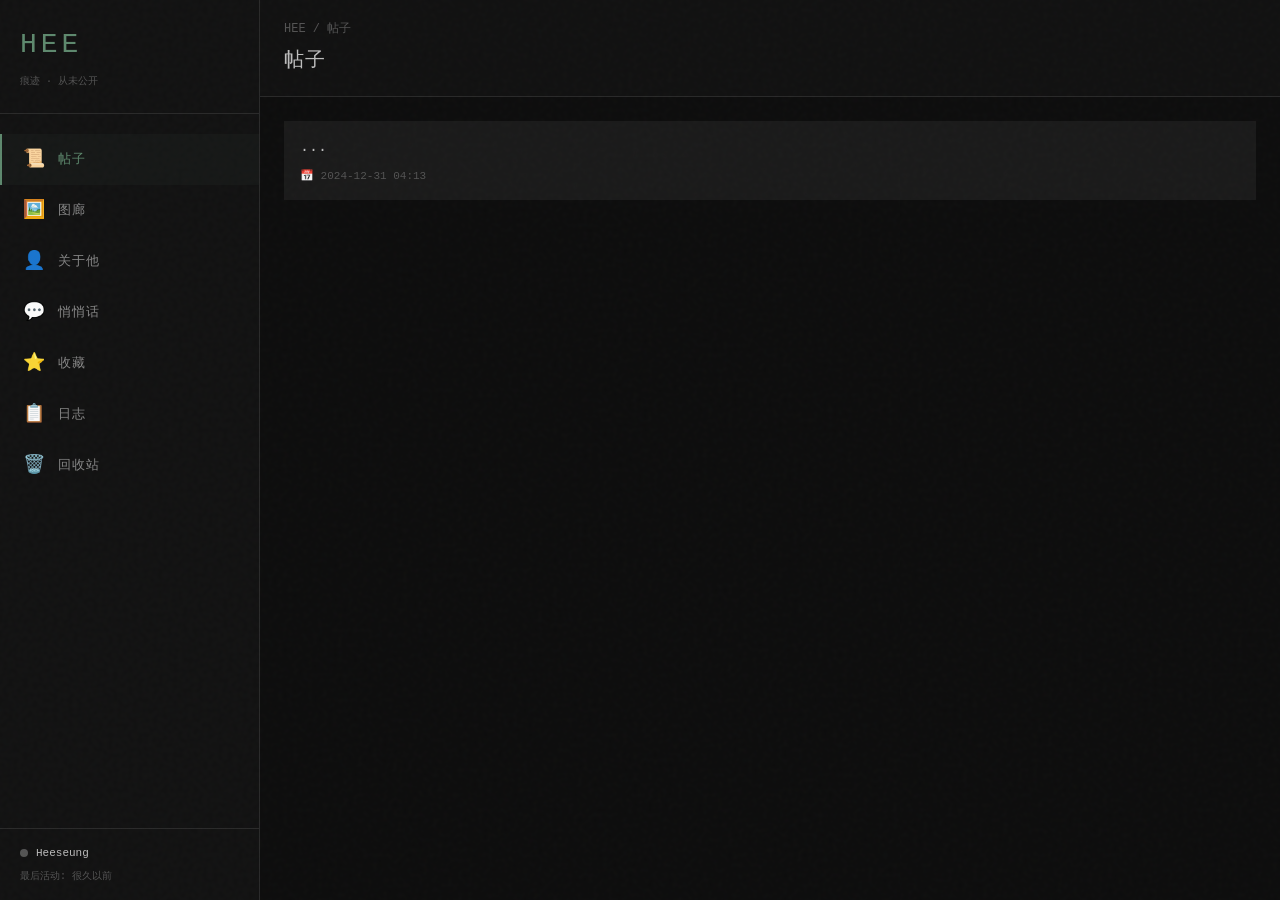
==== forum.html @ 7ea63462 "Create forum.html" ====
<!DOCTYPE html>
<html lang="zh-CN">
<head>
    <meta charset="UTF-8">
    <meta name="viewport" content="width=device-width, initial-scale=1.0, viewport-fit=cover">
    <title>HEE · 痕迹</title>
    <link rel="stylesheet" href="css/reset.css">
    <link rel="stylesheet" href="css/forum.css">
    <link rel="stylesheet" href="css/mobile.css">
    <link rel="stylesheet" href="css/animations.css">
</head>
<body>
<div class="forum">
    <!-- 汉堡菜单按钮（仅移动端显示） -->
    <div class="menu-toggle" id="menu-toggle">
        <span></span>
    </div>

    <!-- 侧边栏导航 -->
    <div class="forum-sidebar" id="forum-sidebar">
        <div class="forum-logo">
            <h1>HEE</h1>
            <p>痕迹 · 从未公开</p>
        </div>
        <nav class="forum-nav">
            <div class="nav-item" data-page="posts">
                <span class="nav-icon">📜</span>
                <span class="nav-label">帖子</span>
            </div>
            <div class="nav-item" data-page="gallery">
                <span class="nav-icon">🖼️</span>
                <span class="nav-label">图廊</span>
            </div>
            <div class="nav-item" data-page="profile">
                <span class="nav-icon">👤</span>
                <span class="nav-label">关于他</span>
            </div>
            <div class="nav-item" data-page="pm">
                <span class="nav-icon">💬</span>
                <span class="nav-label">悄悄话</span>
            </div>
            <div class="nav-item" data-page="favorites">
                <span class="nav-icon">⭐</span>
                <span class="nav-label">收藏</span>
            </div>
            <div class="nav-item" data-page="logs">
                <span class="nav-icon">📋</span>
                <span class="nav-label">日志</span>
            </div>
            <div class="nav-item" data-page="trash">
                <span class="nav-icon">🗑️</span>
                <span class="nav-label">回收站</span>
            </div>
        </nav>
        <div class="forum-user">
            <div class="user-status">
                <span class="status-dot offline"></span>
                <span class="user-name">Heeseung</span>
            </div>
            <div class="user-last">最后活动: 很久以前</div>
        </div>
    </div>

    <!-- 主内容区 -->
    <div class="forum-main">
        <div class="forum-header">
            <div class="forum-breadcrumb">
                <span id="breadcrumb">HEE / 帖子</span>
            </div>
            <div class="forum-title" id="page-title">帖子</div>
        </div>
        <div class="forum-content" id="forum-content">
            <!-- 动态内容会加载到这里 -->
            <div class="loading">加载中...</div>
        </div>
    </div>
</div>

<!-- 扫描线效果（沉浸） -->
<div class="scan-line"></div>
<div class="noise-overlay"></div>

<script src="js/state.js"></script>
<script src="js/dialogue.js"></script>
<script src="js/photos.js"></script>
<script src="js/timer.js"></script>
<script src="js/endings.js"></script>
<script src="js/audio.js"></script>
<script>
    // 论坛主逻辑
    (function() {
        // 当前激活的页面
        let currentPage = 'posts';
        let currentDay = parseInt(localStorage.getItem('hee_day') || '1');
        let residue = parseInt(localStorage.getItem('hee_residue') || '0');
        
        // 模拟数据（后续会移到data/*.json）
        let posts = {
            day1: [
                { id: 1, title: '...', date: '2024-12-31 04:13', content: '不知道该写什么。但想留下点什么。', deleted: false }
            ]
        };
        
        let trash = [
            { id: 't1', name: 'note_01.txt', date: '2024-03-15 02:47', content: '02:47\n想说一句话。写了。删了。这样比较干净。' },
            { id: 't2', name: 'note_02.txt', date: '2024-06-22 03:22', content: '03:22\n有人看了回收站。我以为会彻底删掉。\n……\n算了。' }
        ];
        
        let profile = {
            name: 'Heeseung',
            birth: '???',
            likes: '???',
            dislikes: '???',
            bio: '一个快要被删干净的人。'
        };
        
        let favorites = {
            songs: [{ name: '凌晨三点听比较好', note: '适合凌晨' }],
            movies: [{ name: '结局不喜欢', note: '只看过片段' }],
            photos: [{ name: '天气很好那天', note: '没人' }]
        };
        
        let logs = [
            { date: '03-11', text: '下雨。没出门。' },
            { date: '03-15', text: '冰美式。太冰了。' },
            { date: '04-02', text: '累。' },
            { date: '06-21', text: '白天很长。' },
            { date: '08-14', text: '04:00' },
            { date: '10-11', text: '' },
            { date: '12-31', text: '一年结束了。' }
        ];
        
        let gallery = [
            { id: 1, src: '', caption: '天空', date: '2024-03-11', meta: '那天下了雨。之后停了。', variant: 0 },
            { id: 2, src: '', caption: '练习室', date: '2024-04-02', meta: '拍糊了。不想重拍。', variant: 0 },
            { id: 3, src: '', caption: '便利店', date: '2024-06-21', meta: '02:00 冰美式', variant: 0 },
            { id: 4, src: '', caption: '侧影', date: '2024-08-14', meta: '不记得为什么拍这个', variant: 0 }
        ];
        
        // 渲染函数
        function renderPage(page) {
            const container = document.getElementById('forum-content');
            const breadcrumb = document.getElementById('breadcrumb');
            const pageTitle = document.getElementById('page-title');
            
            breadcrumb.innerHTML = `HEE / ${getPageName(page)}`;
            pageTitle.innerHTML = getPageName(page);
            
            switch(page) {
                case 'posts':
                    renderPosts(container);
                    break;
                case 'gallery':
                    renderGallery(container);
                    break;
                case 'profile':
                    renderProfile(container);
                    break;
                case 'pm':
                    renderPM(container);
                    break;
                case 'favorites':
                    renderFavorites(container);
                    break;
                case 'logs':
                    renderLogs(container);
                    break;
                case 'trash':
                    renderTrash(container);
                    break;
                default:
                    container.innerHTML = '<div class="loading">页面不存在</div>';
            }
        }
        
        function getPageName(page) {
            const names = {
                posts: '帖子',
                gallery: '图廊',
                profile: '关于他',
                pm: '悄悄话',
                favorites: '收藏',
                logs: '日志',
                trash: '回收站'
            };
            return names[page] || 'HEE';
        }
        
        function renderPosts(container) {
            let html = '<div class="post-list">';
            // 根据天数显示不同内容
            let availablePosts = [];
            if (currentDay >= 1) {
                availablePosts.push({ title: '...', date: '2024-12-31 04:13', content: '不知道该写什么。但想留下点什么。', id: 1 });
            }
            if (currentDay >= 3) {
                availablePosts.push({ title: '今天', date: '2025-01-02 23:58', content: '今天发生了一件很好的事。想让你知道。', id: 2 });
            }
            if (currentDay >= 5) {
                availablePosts.push({ title: '失眠', date: '2025-01-04 03:22', content: '又失眠了。在想一件事。……忘了。不重要。', id: 3 });
            }
            
            if (availablePosts.length === 0) {
                html += '<div class="post-item">暂无帖子</div>';
            } else {
                availablePosts.forEach(post => {
                    html += `
                        <div class="post-item" onclick="viewPost(${post.id})">
                            <div class="post-title">${escapeHtml(post.title)}</div>
                            <div class="post-meta">
                                <span class="post-date">📅 ${post.date}</span>
                            </div>
                        </div>
                    `;
                });
            }
            html += '</div>';
            container.innerHTML = html;
        }
        
        function renderGallery(container) {
            let html = '<div class="gallery-grid">';
            gallery.forEach(photo => {
                html += `
                    <div class="gallery-item" onclick="viewPhoto(${photo.id})">
                        <div class="gallery-image">
                            <img src="assets/images/photos/photo_${photo.id}_base.jpg" alt="${photo.caption}" onerror="this.src='assets/images/ui/placeholder.jpg'">
                        </div>
                        <div class="gallery-caption">${escapeHtml(photo.caption)}<br>${photo.date}</div>
                    </div>
                `;
            });
            html += '</div>';
            container.innerHTML = html;
        }
        
        function renderProfile(container) {
            let birthDisplay = currentDay >= 3 ? profile.birth : '???';
            let likesDisplay = currentDay >= 4 ? profile.likes : '???';
            let dislikesDisplay = currentDay >= 4 ? profile.dislikes : '???';
            
            let html = `
                <div class="profile-card">
                    <div class="profile-field">
                        <div class="profile-label">NAME</div>
                        <div class="profile-value">${profile.name}</div>
                    </div>
                    <div class="profile-field">
                        <div class="profile-label">BIRTH</div>
                        <div class="profile-value ${currentDay < 3 ? 'hidden' : ''}">${birthDisplay}</div>
                    </div>
                    <div class="profile-field">
                        <div class="profile-label">LIKES</div>
                        <div class="profile-value ${currentDay < 4 ? 'hidden' : ''}">${likesDisplay}</div>
                    </div>
                    <div class="profile-field">
                        <div class="profile-label">DISLIKES</div>
                        <div class="profile-value ${currentDay < 4 ? 'hidden' : ''}">${dislikesDisplay}</div>
                    </div>
                    <div class="profile-field">
                        <div class="profile-label">BIO</div>
                        <div class="profile-value">${profile.bio}</div>
                    </div>
                </div>
            `;
            container.innerHTML = html;
        }
        
        function renderPM(container) {
            let html = `
                <div class="pm-container">
                    <div class="pm-messages" id="pm-messages">
                        <div class="pm-message heeseung">
                            <div class="pm-name">Heeseung · 很久以前</div>
                            <div class="pm-bubble">……你怎么进来的。</div>
                        </div>
                    </div>
                    <div class="pm-input-area">
                        <input type="text" class="pm-input" id="pm-input" placeholder="写点什么..." autocomplete="off">
                        <button class="pm-send" id="pm-send">发送</button>
                    </div>
                </div>
            `;
            container.innerHTML = html;
            
            // 绑定发送事件
            const sendBtn = document.getElementById('pm-send');
            const input = document.getElementById('pm-input');
            const messagesDiv = document.getElementById('pm-messages');
            
            function sendMessage() {
                const text = input.value.trim();
                if (!text) return;
                
                // 添加用户消息
                const userMsg = document.createElement('div');
                userMsg.className = 'pm-message user';
                userMsg.innerHTML = `<div class="pm-name">你 · 刚刚</div><div class="pm-bubble">${escapeHtml(text)}</div>`;
                messagesDiv.appendChild(userMsg);
                input.value = '';
                
                // 滚动到底部
                messagesDiv.scrollTop = messagesDiv.scrollHeight;
                
                // 模拟羲承回复（根据残响值和天数）
                setTimeout(() => {
                    let reply = getHeeseungReply(text, currentDay, residue);
                    const heeMsg = document.createElement('div');
                    heeMsg.className = 'pm-message heeseung';
                    heeMsg.innerHTML = `<div class="pm-name">Heeseung · 刚刚</div><div class="pm-bubble">${reply}</div>`;
                    messagesDiv.appendChild(heeMsg);
                    messagesDiv.scrollTop = messagesDiv.scrollHeight;
                    
                    // 更新残响值
                    updateResidue(text);
                }, 800);
            }
            
            sendBtn.addEventListener('click', sendMessage);
            input.addEventListener('keypress', (e) => {
                if (e.key === 'Enter') sendMessage();
            });
        }
        
        function getHeeseungReply(msg, day, res) {
            // 简易回复逻辑（后续会丰富）
            const replies = [
                '……',
                '你还在这里。',
                '我不知道该说什么。',
                '你看了那些帖子。',
                '……算了。',
                '你很像一个人。',
                '我本来想删掉这些的。'
            ];
            
            if (msg.includes('谁') || msg.includes('你')) {
                return '一个快要被删干净的人。';
            }
            if (msg.includes('为什么') || msg.includes('怎么')) {
                return '我也不知道。可能是不想彻底消失。';
            }
            if (msg.includes('你好') || msg.includes('嗨')) {
                return '……你好。很久没人这么说了。';
            }
            if (day >= 5 && (msg.includes('失眠') || msg.includes('凌晨'))) {
                return '你也在这个时间醒着吗。';
            }
            
            return replies[Math.floor(Math.random() * replies.length)];
        }
        
        function updateResidue(msg) {
            let add = 0;
            if (msg.length > 5) add = 1;
            if (msg.includes('谢谢') || msg.includes('懂')) add = 2;
            if (msg.includes('删') || msg.includes('走')) add = -1;
            
            let newResidue = Math.max(-10, Math.min(30, residue + add));
            localStorage.setItem('hee_residue', newResidue);
            residue = newResidue;
            
            // 检查是否增加天数
            checkDayProgression();
        }
        
        function checkDayProgression() {
            // 简单逻辑：每天第一次进入增加天数（实际需要更复杂）
            let lastDate = localStorage.getItem('hee_last_date');
            let today = new Date().toDateString();
            if (lastDate !== today) {
                let newDay = Math.min(7, currentDay + 1);
                localStorage.setItem('hee_day', newDay);
                localStorage.setItem('hee_last_date', today);
                currentDay = newDay;
            }
        }
        
        function renderFavorites(container) {
            let html = '';
            for (let cat in favorites) {
                let catName = cat === 'songs' ? '🎵 音乐' : (cat === 'movies' ? '🎬 电影' : '📷 照片');
                html += `<div class="favorites-category">
                    <div class="favorites-title">${catName}</div>
                    <div class="favorites-list">`;
                favorites[cat].forEach(item => {
                    html += `<div class="favorite-item">
                        <div class="favorite-name">${escapeHtml(item.name)}</div>
                        <div class="favorite-note">${escapeHtml(item.note)}</div>
                    </div>`;
                });
                html += `</div></div>`;
            }
            container.innerHTML = html;
        }
        
        function renderLogs(container) {
            let html = '<div class="log-timeline">';
            logs.forEach(log => {
                let textDisplay = log.text === '' ? '<span class="blank">——</span>' : escapeHtml(log.text);
                html += `
                    <div class="log-entry">
                        <div class="log-date">${log.date}</div>
                        <div class="log-text">${textDisplay}</div>
                    </div>
                `;
            });
            html += '</div>';
            container.innerHTML = html;
        }
        
        function renderTrash(container) {
            let html = '<div class="trash-list">';
            trash.forEach(item => {
                html += `
                    <div class="trash-item" onclick="viewTrashItem('${item.id}')">
                        <div class="trash-title">${escapeHtml(item.name)}</div>
                        <div class="post-meta">🗑️ ${item.date}</div>
                    </div>
                `;
            });
            html += '</div>';
            container.innerHTML = html;
        }
        
        function escapeHtml(str) {
            if (!str) return '';
            return str.replace(/[&<>]/g, function(m) {
                if (m === '&') return '&amp;';
                if (m === '<') return '&lt;';
                if (m === '>') return '&gt;';
                return m;
            });
        }
        
        // 全局函数供onclick调用
        window.viewPost = function(id) {
            alert('帖子详情功能开发中。第 ' + currentDay + ' 天');
        };
        
        window.viewPhoto = function(id) {
            alert('查看照片: ' + gallery[id-1]?.caption);
            // 触发照片变化逻辑
            if (typeof incrementPhotoVariant === 'function') {
                incrementPhotoVariant(id);
            }
        };
        
        window.viewTrashItem = function(id) {
            let item = trash.find(t => t.id === id);
            if (item) {
                alert(item.content);
            }
        };
        
        // 导航切换
        document.querySelectorAll('.nav-item').forEach(item => {
            item.addEventListener('click', function() {
                const page = this.dataset.page;
                if (page) {
                    currentPage = page;
                    renderPage(currentPage);
                    // 更新激活样式
                    document.querySelectorAll('.nav-item').forEach(nav => nav.classList.remove('active'));
                    this.classList.add('active');
                }
            });
        });
        
        // 移动端菜单
        const menuToggle = document.getElementById('menu-toggle');
        const sidebar = document.getElementById('forum-sidebar');
        if (menuToggle) {
            menuToggle.addEventListener('click', function() {
                sidebar.classList.toggle('open');
                this.classList.toggle('open');
            });
        }
        
        // 初始化
        renderPage('posts');
        document.querySelector('.nav-item[data-page="posts"]').classList.add('active');
        
        // 每天第一次进入时检查
        checkDayProgression();
    })();
</script>
</body>
</html>
---- css/forum.css ----
/* forum.css - 复古论坛主样式 */

/* ===== 变量 ===== */
:root {
    --bg-primary: #0d0d0d;
    --bg-secondary: #111111;
    --bg-tertiary: #1a1a1a;
    --border: #2a2a2a;
    --border-light: #3a3a3a;
    --text-primary: #c0c0c0;
    --text-secondary: #888888;
    --text-muted: #555555;
    --accent: #5f8b6f;
    --accent-dark: #3a5a4a;
    --accent-glow: rgba(95, 139, 111, 0.3);
    --error: #8b6b6b;
    --warning: #8b7b6b;
    --link: #7a9b8a;
}

/* ===== 论坛布局 ===== */
.forum {
    display: flex;
    min-height: 100vh;
    background: var(--bg-primary);
}

/* 侧边栏导航 */
.forum-sidebar {
    width: 260px;
    background: var(--bg-secondary);
    border-right: 1px solid var(--border);
    display: flex;
    flex-direction: column;
    position: fixed;
    top: 0;
    left: 0;
    bottom: 0;
    z-index: 100;
}

/* 论坛LOGO */
.forum-logo {
    padding: 24px 20px;
    border-bottom: 1px solid var(--border);
    margin-bottom: 20px;
}

.forum-logo h1 {
    font-size: 28px;
    font-weight: normal;
    letter-spacing: 4px;
    color: var(--accent);
}

.forum-logo p {
    font-size: 10px;
    color: var(--text-muted);
    margin-top: 8px;
}

/* 导航菜单 */
.forum-nav {
    flex: 1;
}

.nav-item {
    display: flex;
    align-items: center;
    gap: 12px;
    padding: 12px 20px;
    color: var(--text-secondary);
    transition: all 0.2s;
    border-left: 2px solid transparent;
}

.nav-item:hover {
    background: rgba(95, 139, 111, 0.1);
    color: var(--text-primary);
}

.nav-item.active {
    border-left-color: var(--accent);
    background: rgba(95, 139, 111, 0.05);
    color: var(--accent);
}

.nav-icon {
    font-size: 18px;
    width: 24px;
    text-align: center;
}

.nav-label {
    font-size: 13px;
    letter-spacing: 1px;
}

/* 用户状态栏 */
.forum-user {
    padding: 16px 20px;
    border-top: 1px solid var(--border);
    font-size: 11px;
}

.user-status {
    display: flex;
    align-items: center;
    gap: 8px;
    margin-bottom: 8px;
}

.status-dot {
    width: 8px;
    height: 8px;
    border-radius: 50%;
    background: var(--text-muted);
}

.status-dot.offline {
    background: var(--text-muted);
}

.user-name {
    color: var(--text-primary);
}

.user-last {
    font-size: 10px;
    color: var(--text-muted);
}

/* 主内容区 */
.forum-main {
    flex: 1;
    margin-left: 260px;
    min-height: 100vh;
}

/* 论坛头部 */
.forum-header {
    padding: 20px 24px;
    border-bottom: 1px solid var(--border);
    background: var(--bg-secondary);
}

.forum-breadcrumb {
    font-size: 12px;
    color: var(--text-muted);
    margin-bottom: 8px;
}

.forum-breadcrumb a:hover {
    color: var(--accent);
}

.forum-title {
    font-size: 20px;
    font-weight: normal;
    letter-spacing: 1px;
}

/* 内容区域 */
.forum-content {
    padding: 24px;
}

/* ===== 帖子列表 ===== */
.post-list {
    display: flex;
    flex-direction: column;
    gap: 1px;
    background: var(--border);
}

.post-item {
    background: var(--bg-tertiary);
    padding: 16px;
    transition: background 0.2s;
    cursor: pointer;
}

.post-item:hover {
    background: #1f1f1f;
}

.post-title {
    font-size: 15px;
    color: var(--text-primary);
    margin-bottom: 8px;
}

.post-meta {
    display: flex;
    gap: 16px;
    font-size: 11px;
    color: var(--text-muted);
}

.post-date {
    display: flex;
    align-items: center;
    gap: 4px;
}

/* ===== 帖子详情页 ===== */
.post-detail {
    background: var(--bg-tertiary);
    border: 1px solid var(--border);
}

.post-header {
    padding: 20px;
    border-bottom: 1px solid var(--border);
}

.post-header h2 {
    font-size: 18px;
    font-weight: normal;
    margin-bottom: 12px;
}

.post-info {
    font-size: 11px;
    color: var(--text-muted);
    display: flex;
    gap: 16px;
    flex-wrap: wrap;
}

.post-body {
    padding: 24px 20px;
    line-height: 1.7;
    font-size: 14px;
    white-space: pre-wrap;
    word-break: break-word;
}

/* ===== 回收站样式 ===== */
.trash-item {
    background: var(--bg-tertiary);
    padding: 16px;
    margin-bottom: 8px;
    border-left: 2px solid var(--error);
    opacity: 0.7;
}

.trash-item:hover {
    opacity: 1;
}

.trash-title {
    text-decoration: line-through;
    font-size: 14px;
    margin-bottom: 6px;
}

/* ===== 图廊 ===== */
.gallery-grid {
    display: grid;
    grid-template-columns: repeat(auto-fill, minmax(160px, 1fr));
    gap: 16px;
}

.gallery-item {
    background: var(--bg-tertiary);
    border: 1px solid var(--border);
    cursor: pointer;
    transition: all 0.2s;
}

.gallery-item:hover {
    border-color: var(--accent);
}

.gallery-image {
    aspect-ratio: 1;
    background: #0a0a0a;
    display: flex;
    align-items: center;
    justify-content: center;
    overflow: hidden;
}

.gallery-image img {
    width: 100%;
    height: 100%;
    object-fit: cover;
    filter: grayscale(0.4) contrast(1.1);
}

.gallery-caption {
    padding: 10px;
    font-size: 11px;
    color: var(--text-muted);
    border-top: 1px solid var(--border);
}

/* ===== 关于他（PROFILE） ===== */
.profile-card {
    background: var(--bg-tertiary);
    border: 1px solid var(--border);
    max-width: 500px;
}

.profile-field {
    padding: 16px;
    border-bottom: 1px solid var(--border);
    display: flex;
    flex-wrap: wrap;
}

.profile-label {
    width: 100px;
    font-size: 11px;
    color: var(--text-muted);
    letter-spacing: 1px;
}

.profile-value {
    flex: 1;
    font-size: 14px;
}

.profile-value.hidden {
    filter: blur(4px);
    cursor: pointer;
}

.profile-value.hidden:hover {
    filter: blur(2px);
}

/* ===== 悄悄话（私信/聊天） ===== */
.pm-container {
    background: var(--bg-tertiary);
    border: 1px solid var(--border);
    display: flex;
    flex-direction: column;
    height: 500px;
}

.pm-messages {
    flex: 1;
    overflow-y: auto;
    padding: 20px;
    display: flex;
    flex-direction: column;
    gap: 16px;
}

.pm-message {
    max-width: 85%;
}

.pm-message.heeseung {
    align-self: flex-start;
}

.pm-message.user {
    align-self: flex-end;
}

.pm-name {
    font-size: 10px;
    color: var(--text-muted);
    margin-bottom: 4px;
}

.pm-bubble {
    background: var(--bg-secondary);
    padding: 10px 14px;
    font-size: 13px;
    line-height: 1.5;
    border: 1px solid var(--border-light);
}

.pm-message.heeseung .pm-bubble {
    border-left-color: var(--accent);
    border-left-width: 2px;
}

.pm-message.user .pm-bubble {
    background: rgba(95, 139, 111, 0.1);
}

.pm-input-area {
    display: flex;
    border-top: 1px solid var(--border);
    padding: 12px;
    gap: 8px;
}

.pm-input {
    flex: 1;
    background: var(--bg-secondary);
    border: 1px solid var(--border);
    padding: 10px 12px;
    font-size: 13px;
}

.pm-send {
    padding: 10px 20px;
    border: 1px solid var(--accent);
    color: var(--accent);
    font-size: 12px;
}

/* ===== 收藏夹 ===== */
.favorites-category {
    margin-bottom: 28px;
}

.favorites-title {
    font-size: 14px;
    color: var(--accent);
    border-bottom: 1px solid var(--border);
    padding-bottom: 8px;
    margin-bottom: 12px;
}

.favorites-list {
    display: flex;
    flex-direction: column;
    gap: 8px;
}

.favorite-item {
    padding: 10px;
    background: var(--bg-tertiary);
    cursor: pointer;
}

.favorite-item:hover {
    background: #1f1f1f;
}

.favorite-name {
    font-size: 13px;
    margin-bottom: 4px;
}

.favorite-note {
    font-size: 10px;
    color: var(--text-muted);
}

/* ===== 日志 ===== */
.log-timeline {
    display: flex;
    flex-direction: column;
    gap: 12px;
}

.log-entry {
    background: var(--bg-tertiary);
    padding: 12px 16px;
    border-left: 2px solid var(--accent-dark);
}

.log-date {
    font-size: 10px;
    color: var(--text-muted);
    margin-bottom: 6px;
}

.log-text {
    font-size: 13px;
}

.log-text.blank {
    color: var(--text-muted);
    font-style: italic;
}

/* ===== 返回按钮 ===== */
.back-to-forum {
    display: inline-block;
    margin-bottom: 20px;
    font-size: 12px;
    color: var(--text-muted);
    cursor: pointer;
}

.back-to-forum:hover {
    color: var(--accent);
}

/* ===== 加载和错误状态 ===== */
.loading {
    text-align: center;
    padding: 60px;
    color: var(--text-muted);
}

.error {
    text-align: center;
    padding: 60px;
    color: var(--error);
}
---- css/mobile.css ----
/* mobile.css - 手机/平板适配 */
/* 断点：768px 以下为移动端 */

@media (max-width: 768px) {
    
    /* 侧边栏改为底部导航 + 隐藏侧边 */
    .forum-sidebar {
        position: fixed;
        bottom: 0;
        top: auto;
        left: 0;
        right: 0;
        width: 100%;
        height: auto;
        background: var(--bg-secondary);
        border-right: none;
        border-top: 1px solid var(--border);
        z-index: 200;
        transform: translateY(100%);
        transition: transform 0.3s ease;
    }
    
    .forum-sidebar.open {
        transform: translateY(0);
    }
    
    /* 汉堡菜单按钮 */
    .menu-toggle {
        display: flex;
        position: fixed;
        top: 12px;
        right: 16px;
        width: 44px;
        height: 44px;
        align-items: center;
        justify-content: center;
        background: var(--bg-secondary);
        border: 1px solid var(--border);
        border-radius: 0;
        z-index: 201;
        cursor: pointer;
    }
    
    .menu-toggle span {
        display: block;
        width: 20px;
        height: 2px;
        background: var(--text-primary);
        position: relative;
    }
    
    .menu-toggle span::before,
    .menu-toggle span::after {
        content: '';
        position: absolute;
        width: 20px;
        height: 2px;
        background: var(--text-primary);
        left: 0;
        transition: all 0.3s;
    }
    
    .menu-toggle span::before {
        top: -6px;
    }
    
    .menu-toggle span::after {
        bottom: -6px;
    }
    
    .menu-toggle.open span {
        background: transparent;
    }
    
    .menu-toggle.open span::before {
        transform: rotate(45deg);
        top: 0;
    }
    
    .menu-toggle.open span::after {
        transform: rotate(-45deg);
        bottom: 0;
    }
    
    /* 移动端LOGO缩小 */
    .forum-logo {
        padding: 16px;
        text-align: center;
    }
    
    .forum-logo h1 {
        font-size: 20px;
    }
    
    /* 导航菜单水平滚动（当侧边栏展开时） */
    .forum-nav {
        display: flex;
        overflow-x: auto;
        padding: 8px 0;
        gap: 4px;
    }
    
    .nav-item {
        flex-direction: column;
        padding: 8px 16px;
        gap: 4px;
        min-width: 70px;
        text-align: center;
    }
    
    .nav-icon {
        font-size: 20px;
    }
    
    .nav-label {
        font-size: 10px;
    }
    
    /* 主内容区移除左边距 */
    .forum-main {
        margin-left: 0;
        padding-bottom: 0;
    }
    
    /* 头部压缩 */
    .forum-header {
        padding: 12px 16px;
    }
    
    .forum-title {
        font-size: 18px;
    }
    
    .forum-content {
        padding: 16px;
    }
    
    /* 帖子列表 */
    .post-item {
        padding: 12px;
    }
    
    .post-title {
        font-size: 14px;
    }
    
    .post-meta {
        flex-wrap: wrap;
        gap: 8px;
    }
    
    /* 图廊网格改为2列 */
    .gallery-grid {
        grid-template-columns: repeat(2, 1fr);
        gap: 12px;
    }
    
    /* 悄悄话区域 */
    .pm-container {
        height: 60vh;
    }
    
    .pm-message {
        max-width: 95%;
    }
    
    .pm-bubble {
        font-size: 14px;
        padding: 10px 12px;
    }
    
    .pm-input {
        font-size: 16px; /* 防止iOS缩放 */
    }
    
    .pm-send {
        padding: 10px 16px;
    }
    
    /* 个人资料 */
    .profile-field {
        flex-direction: column;
        gap: 6px;
    }
    
    .profile-label {
        width: auto;
    }
    
    /* 日志 */
    .log-entry {
        padding: 10px 12px;
    }
    
    /* 按钮增大点击区域 */
    .nav-item,
    .post-item,
    .gallery-item,
    .favorite-item,
    .pm-send,
    .menu-toggle {
        min-height: 44px;
    }
    
    /* 底部留白（给底部导航腾空间） */
    .forum-main {
        padding-bottom: 70px;
    }
}

/* 平板适配（769px - 1024px） */
@media (min-width: 769px) and (max-width: 1024px) {
    .forum-sidebar {
        width: 220px;
    }
    
    .forum-main {
        margin-left: 220px;
    }
    
    .gallery-grid {
        grid-template-columns: repeat(3, 1fr);
    }
}

/* 桌面端隐藏汉堡菜单 */
@media (min-width: 769px) {
    .menu-toggle {
        display: none;
    }
}

/* 暗色模式增强（跟随系统） */
@media (prefers-color-scheme: dark) {
    :root {
        --bg-primary: #0a0a0a;
        --bg-secondary: #0f0f0f;
        --bg-tertiary: #151515;
    }
}

/* 减少动画（辅助功能） */
@media (prefers-reduced-motion: reduce) {
    *,
    *::before,
    *::after {
        animation-duration: 0.01ms !important;
        transition-duration: 0.01ms !important;
    }
}

/* 横屏模式优化 */
@media (max-width: 768px) and (orientation: landscape) {
    .forum-sidebar {
        max-height: 80vh;
        overflow-y: auto;
    }
    
    .pm-container {
        height: 50vh;
    }
}
---- css/animations.css ----
/* animations.css - 动画与特效 */

/* ===== 启动画面动画 ===== */
@keyframes fadeIn {
    from {
        opacity: 0;
        transform: translateY(10px);
    }
    to {
        opacity: 1;
        transform: translateY(0);
    }
}

@keyframes blink {
    0%, 100% { opacity: 1; }
    50% { opacity: 0; }
}

/* ===== 故障效果（男鬼感） ===== */
@keyframes glitch {
    0% {
        text-shadow: -2px 0 #8b6b6b;
        transform: skew(0deg);
    }
    10% {
        text-shadow: 2px 0 #5f8b6f;
        transform: skew(1deg);
    }
    20% {
        text-shadow: -1px 0 #8b6b6b;
        transform: skew(-0.5deg);
    }
    30% {
        text-shadow: 1px 0 #5f8b6f;
        transform: skew(0.5deg);
    }
    100% {
        text-shadow: none;
        transform: skew(0deg);
    }
}

.glitch {
    animation: glitch 0.3s ease-in-out 3;
}

/* 随机故障（更轻微） */
@keyframes glitch-subtle {
    0%, 100% { opacity: 1; }
    5% { opacity: 0.9; transform: translateX(-1px); }
    10% { opacity: 1; transform: translateX(1px); }
    15% { opacity: 0.95; transform: translateX(0); }
}

.glitch-subtle {
    animation: glitch-subtle 2s infinite;
}

/* ===== 屏幕闪烁 ===== */
@keyframes flicker {
    0%, 100% { opacity: 1; }
    5% { opacity: 0.85; }
    10% { opacity: 1; }
    15% { opacity: 0.9; }
    50% { opacity: 1; }
    55% { opacity: 0.8; }
    60% { opacity: 1; }
}

.flicker {
    animation: flicker 4s infinite;
}

/* ===== 呼吸效果（鬼影感） ===== */
@keyframes ghost-breathe {
    0%, 100% { 
        opacity: 0.5;
        text-shadow: 0 0 0 transparent;
    }
    50% { 
        opacity: 1;
        text-shadow: 0 0 4px rgba(95, 139, 111, 0.3);
    }
}

.ghost-breathe {
    animation: ghost-breathe 6s ease-in-out infinite;
}

/* ===== 脉冲边框 ===== */
@keyframes pulse-border {
    0%, 100% { 
        border-color: var(--border);
        box-shadow: 0 0 0 transparent;
    }
    50% { 
        border-color: var(--accent);
        box-shadow: 0 0 6px var(--accent-glow);
    }
}

.pulse-border {
    animation: pulse-border 3s infinite;
}

/* ===== 文字逐渐消失 ===== */
@keyframes fade-out-text {
    from {
        opacity: 1;
        filter: blur(0);
    }
    to {
        opacity: 0;
        filter: blur(3px);
    }
}

.fade-out {
    animation: fade-out-text 2s forwards;
}

/* ===== 文字逐渐出现 ===== */
@keyframes fade-in-text {
    from {
        opacity: 0;
        filter: blur(3px);
    }
    to {
        opacity: 1;
        filter: blur(0);
    }
}

.fade-in {
    animation: fade-in-text 1.5s ease-out;
}

/* ===== 晃动（不安感） ===== */
@keyframes shake {
    0%, 100% { transform: translateX(0); }
    20% { transform: translateX(-3px); }
    40% { transform: translateX(3px); }
    60% { transform: translateX(-2px); }
    80% { transform: translateX(2px); }
}

.shake {
    animation: shake 0.4s ease-in-out;
}

/* ===== 硬盘灯闪烁 ===== */
@keyframes hdd-led {
    0%, 100% { 
        background: #2a5a3a;
        box-shadow: 0 0 2px #2a5a3a;
        opacity: 0.3;
    }
    50% { 
        background: #5f8b6f;
        box-shadow: 0 0 8px #5f8b6f;
        opacity: 1;
    }
}

.hdd-led {
    display: inline-block;
    width: 8px;
    height: 8px;
    border-radius: 50%;
    background: #2a5a3a;
    animation: hdd-led 1.5s infinite;
}

/* ===== 磁带扭曲效果 ===== */
@keyframes tape-wobble {
    0% { transform: skewX(0deg); }
    25% { transform: skewX(0.8deg); }
    50% { transform: skewX(-0.5deg); }
    75% { transform: skewX(0.3deg); }
    100% { transform: skewX(0deg); }
}

.tape-wobble {
    animation: tape-wobble 0.15s infinite;
}

/* ===== CRT关机效果 ===== */
@keyframes crt-shutdown {
    0% {
        opacity: 1;
        transform: scale(1);
    }
    20% {
        opacity: 0.8;
        transform: scale(0.98);
    }
    50% {
        opacity: 0.3;
        transform: scale(0.95);
    }
    100% {
        opacity: 0;
        transform: scale(0.9);
    }
}

.crt-shutdown {
    animation: crt-shutdown 0.8s forwards;
}

/* ===== 扫描线效果（持续） ===== */
.scan-line {
    position: fixed;
    top: 0;
    left: 0;
    width: 100%;
    height: 100%;
    pointer-events: none;
    background: repeating-linear-gradient(
        0deg,
        transparent 0px,
        rgba(0, 0, 0, 0.08) 1px,
        transparent 2px
    );
    z-index: 999;
    opacity: 0.5;
}

/* 噪点效果 */
.noise-overlay {
    position: fixed;
    top: 0;
    left: 0;
    width: 100%;
    height: 100%;
    pointer-events: none;
    z-index: 998;
    background-image: url('data:image/svg+xml;utf8,<svg xmlns="http://www.w3.org/2000/svg" viewBox="0 0 200 200"><filter id="noise"><feTurbulence type="fractalNoise" baseFrequency="0.9" numOctaves="1" stitchTiles="stitch"/></filter><rect width="200" height="200" filter="url(%23noise)" opacity="0.06"/></svg>');
    opacity: 0.4;
}

/* ===== 打字机光标 ===== */
.typewriter-cursor {
    display: inline-block;
    width: 2px;
    height: 1em;
    background: var(--accent);
    margin-left: 2px;
    animation: blink 1s step-end infinite;
}

/* ===== 鬼影文字效果 ===== */
@keyframes ghost-text {
    0%, 100% {
        opacity: 0.6;
        text-shadow: 0 0 0 transparent;
    }
    50% {
        opacity: 1;
        text-shadow: 0 0 6px rgba(95, 139, 111, 0.2);
    }
}

.ghost-text {
    animation: ghost-text 4s ease-in-out infinite;
}

/* ===== 突然变化（惊吓感，轻量） ===== */
@keyframes sudden-change {
    0%, 90% {
        opacity: 1;
    }
    92% {
        opacity: 0;
    }
    94% {
        opacity: 1;
    }
    96% {
        opacity: 0;
    }
    100% {
        opacity: 1;
    }
}

.sudden-change {
    animation: sudden-change 0.5s;
}

/* ===== CRT老旧效果 ===== */
.crt-effect::before {
    content: '';
    position: fixed;
    top: 0;
    left: 0;
    width: 100%;
    height: 100%;
    background: radial-gradient(circle at center, transparent 60%, rgba(0, 0, 0, 0.4) 100%);
    pointer-events: none;
    z-index: 997;
}
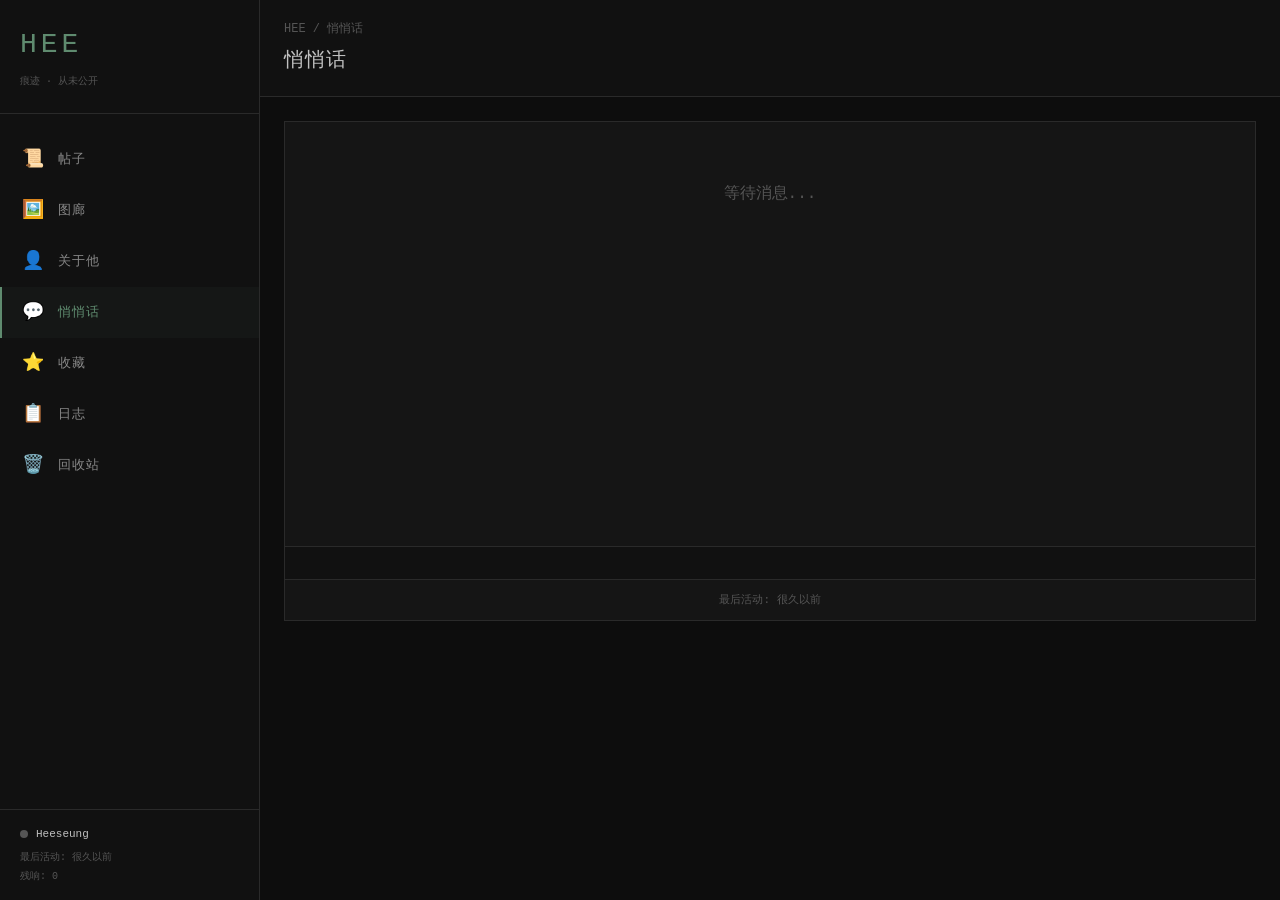
==== commit 59791627: "Update forum.html" ====
--- a/forum.html
+++ b/forum.html
@@ -4,19 +4,387 @@
     <meta charset="UTF-8">
     <meta name="viewport" content="width=device-width, initial-scale=1.0, viewport-fit=cover">
     <title>HEE · 痕迹</title>
-    <link rel="stylesheet" href="css/reset.css">
-    <link rel="stylesheet" href="css/forum.css">
-    <link rel="stylesheet" href="css/mobile.css">
-    <link rel="stylesheet" href="css/animations.css">
+    <style>
+        * {
+            margin: 0;
+            padding: 0;
+            box-sizing: border-box;
+        }
+
+        body {
+            min-height: 100vh;
+            background: #0d0d0d;
+            color: #c0c0c0;
+            font-family: 'Courier New', 'SF Mono', monospace;
+            line-height: 1.5;
+        }
+
+        /* 论坛布局 */
+        .forum {
+            display: flex;
+            min-height: 100vh;
+        }
+
+        /* 侧边栏 */
+        .forum-sidebar {
+            width: 260px;
+            background: #111111;
+            border-right: 1px solid #2a2a2a;
+            display: flex;
+            flex-direction: column;
+            position: fixed;
+            top: 0;
+            left: 0;
+            bottom: 0;
+            z-index: 100;
+        }
+
+        .forum-logo {
+            padding: 24px 20px;
+            border-bottom: 1px solid #2a2a2a;
+            margin-bottom: 20px;
+        }
+
+        .forum-logo h1 {
+            font-size: 28px;
+            font-weight: normal;
+            letter-spacing: 4px;
+            color: #5f8b6f;
+        }
+
+        .forum-logo p {
+            font-size: 10px;
+            color: #555555;
+            margin-top: 8px;
+        }
+
+        .forum-nav {
+            flex: 1;
+        }
+
+        .nav-item {
+            display: flex;
+            align-items: center;
+            gap: 12px;
+            padding: 12px 20px;
+            color: #888888;
+            cursor: pointer;
+            transition: all 0.2s;
+            border-left: 2px solid transparent;
+        }
+
+        .nav-item:hover {
+            background: rgba(95, 139, 111, 0.1);
+            color: #c0c0c0;
+        }
+
+        .nav-item.active {
+            border-left-color: #5f8b6f;
+            background: rgba(95, 139, 111, 0.05);
+            color: #5f8b6f;
+        }
+
+        .nav-icon {
+            font-size: 18px;
+            width: 24px;
+        }
+
+        .nav-label {
+            font-size: 13px;
+            letter-spacing: 1px;
+        }
+
+        .forum-user {
+            padding: 16px 20px;
+            border-top: 1px solid #2a2a2a;
+            font-size: 11px;
+        }
+
+        .user-status {
+            display: flex;
+            align-items: center;
+            gap: 8px;
+            margin-bottom: 8px;
+        }
+
+        .status-dot {
+            width: 8px;
+            height: 8px;
+            border-radius: 50%;
+            background: #555555;
+        }
+
+        .status-dot.offline {
+            background: #555555;
+        }
+
+        .user-name {
+            color: #c0c0c0;
+        }
+
+        .user-last {
+            font-size: 10px;
+            color: #555555;
+        }
+
+        /* 主内容区 */
+        .forum-main {
+            flex: 1;
+            margin-left: 260px;
+            min-height: 100vh;
+        }
+
+        .forum-header {
+            padding: 20px 24px;
+            border-bottom: 1px solid #2a2a2a;
+            background: #111111;
+        }
+
+        .forum-breadcrumb {
+            font-size: 12px;
+            color: #555555;
+            margin-bottom: 8px;
+        }
+
+        .forum-title {
+            font-size: 20px;
+            font-weight: normal;
+            letter-spacing: 1px;
+        }
+
+        .forum-content {
+            padding: 24px;
+        }
+
+        /* 聊天区域 */
+        .pm-container {
+            background: #151515;
+            border: 1px solid #2a2a2a;
+            display: flex;
+            flex-direction: column;
+            height: 500px;
+        }
+
+        .pm-messages {
+            flex: 1;
+            overflow-y: auto;
+            padding: 20px;
+            display: flex;
+            flex-direction: column;
+            gap: 16px;
+        }
+
+        .pm-message {
+            max-width: 85%;
+        }
+
+        .pm-message.heeseung {
+            align-self: flex-start;
+        }
+
+        .pm-message.user {
+            align-self: flex-end;
+        }
+
+        .pm-name {
+            font-size: 10px;
+            color: #555555;
+            margin-bottom: 4px;
+        }
+
+        .pm-bubble {
+            background: #1a1a1a;
+            padding: 10px 14px;
+            font-size: 13px;
+            line-height: 1.5;
+            border: 1px solid #3a3a3a;
+        }
+
+        .pm-message.heeseung .pm-bubble {
+            border-left-color: #5f8b6f;
+            border-left-width: 2px;
+        }
+
+        .pm-message.user .pm-bubble {
+            background: rgba(95, 139, 111, 0.1);
+        }
+
+        .pm-options {
+            padding: 16px;
+            border-top: 1px solid #2a2a2a;
+            background: #111111;
+            display: flex;
+            flex-wrap: wrap;
+            gap: 12px;
+        }
+
+        .pm-option-btn {
+            flex: 1;
+            min-width: 120px;
+            padding: 12px 16px;
+            background: #1a1a1a;
+            border: 1px solid #3a3a3a;
+            font-size: 13px;
+            color: #c0c0c0;
+            cursor: pointer;
+            transition: all 0.2s;
+            text-align: left;
+            font-family: inherit;
+        }
+
+        .pm-option-btn:hover {
+            border-color: #5f8b6f;
+            background: rgba(95, 139, 111, 0.1);
+        }
+
+        .pm-option-btn.disabled {
+            opacity: 0.4;
+            cursor: not-allowed;
+        }
+
+        .pm-status {
+            padding: 12px 16px;
+            font-size: 11px;
+            color: #555555;
+            border-top: 1px solid #2a2a2a;
+            text-align: center;
+        }
+
+        .pm-status .typing {
+            color: #5f8b6f;
+        }
+
+        /* 弹窗样式 */
+        .modal-overlay {
+            position: fixed;
+            top: 0;
+            left: 0;
+            width: 100%;
+            height: 100%;
+            background: rgba(0, 0, 0, 0.9);
+            z-index: 1000;
+            display: flex;
+            align-items: center;
+            justify-content: center;
+            animation: fadeIn 0.3s ease;
+        }
+
+        .modal-window {
+            background: #0d0d0d;
+            border: 1px solid #5f8b6f;
+            padding: 24px;
+            max-width: 400px;
+            width: 90%;
+            box-shadow: 0 0 20px rgba(95, 139, 111, 0.2);
+        }
+
+        .modal-title {
+            font-size: 14px;
+            color: #5f8b6f;
+            margin-bottom: 16px;
+            letter-spacing: 1px;
+        }
+
+        .modal-message {
+            font-size: 15px;
+            line-height: 1.6;
+            margin-bottom: 24px;
+            color: #c0c0c0;
+        }
+
+        .modal-buttons {
+            display: flex;
+            gap: 12px;
+            justify-content: flex-end;
+        }
+
+        .modal-btn {
+            padding: 8px 20px;
+            background: transparent;
+            border: 1px solid #3a3a3a;
+            color: #c0c0c0;
+            cursor: pointer;
+            font-family: inherit;
+            transition: all 0.2s;
+        }
+
+        .modal-btn:hover {
+            border-color: #5f8b6f;
+            color: #5f8b6f;
+        }
+
+        @keyframes fadeIn {
+            from { opacity: 0; }
+            to { opacity: 1; }
+        }
+
+        /* 移动端 */
+        @media (max-width: 768px) {
+            .forum-sidebar {
+                transform: translateX(-100%);
+                transition: transform 0.3s ease;
+            }
+            .forum-sidebar.open {
+                transform: translateX(0);
+            }
+            .forum-main {
+                margin-left: 0;
+            }
+            .menu-toggle {
+                position: fixed;
+                top: 12px;
+                right: 16px;
+                width: 44px;
+                height: 44px;
+                background: #111111;
+                border: 1px solid #2a2a2a;
+                display: flex;
+                align-items: center;
+                justify-content: center;
+                z-index: 200;
+                cursor: pointer;
+            }
+            .menu-toggle span {
+                display: block;
+                width: 20px;
+                height: 2px;
+                background: #c0c0c0;
+                position: relative;
+            }
+            .menu-toggle span::before,
+            .menu-toggle span::after {
+                content: '';
+                position: absolute;
+                width: 20px;
+                height: 2px;
+                background: #c0c0c0;
+                left: 0;
+                transition: all 0.3s;
+            }
+            .menu-toggle span::before { top: -6px; }
+            .menu-toggle span::after { bottom: -6px; }
+            .menu-toggle.open span { background: transparent; }
+            .menu-toggle.open span::before { transform: rotate(45deg); top: 0; }
+            .menu-toggle.open span::after { transform: rotate(-45deg); bottom: 0; }
+        }
+
+        @media (min-width: 769px) {
+            .menu-toggle { display: none; }
+        }
+
+        .loading {
+            text-align: center;
+            padding: 60px;
+            color: #555555;
+        }
+    </style>
 </head>
 <body>
 <div class="forum">
-    <!-- 汉堡菜单按钮（仅移动端显示） -->
     <div class="menu-toggle" id="menu-toggle">
         <span></span>
     </div>
 
-    <!-- 侧边栏导航 -->
     <div class="forum-sidebar" id="forum-sidebar">
         <div class="forum-logo">
             <h1>HEE</h1>
@@ -35,7 +403,7 @@
                 <span class="nav-icon">👤</span>
                 <span class="nav-label">关于他</span>
             </div>
-            <div class="nav-item" data-page="pm">
+            <div class="nav-item" data-page="pm" id="pm-nav">
                 <span class="nav-icon">💬</span>
                 <span class="nav-label">悄悄话</span>
             </div>
@@ -58,432 +426,424 @@
                 <span class="user-name">Heeseung</span>
             </div>
             <div class="user-last">最后活动: 很久以前</div>
+            <div class="user-last" id="residue-display" style="margin-top:4px;">残响: 0</div>
         </div>
     </div>
 
-    <!-- 主内容区 -->
     <div class="forum-main">
         <div class="forum-header">
             <div class="forum-breadcrumb">
-                <span id="breadcrumb">HEE / 帖子</span>
-            </div>
-            <div class="forum-title" id="page-title">帖子</div>
+                <span id="breadcrumb">HEE / 悄悄话</span>
+            </div>
+            <div class="forum-title" id="page-title">悄悄话</div>
         </div>
         <div class="forum-content" id="forum-content">
-            <!-- 动态内容会加载到这里 -->
             <div class="loading">加载中...</div>
         </div>
     </div>
 </div>
 
-<!-- 扫描线效果（沉浸） -->
-<div class="scan-line"></div>
-<div class="noise-overlay"></div>
-
-<script src="js/state.js"></script>
-<script src="js/dialogue.js"></script>
-<script src="js/photos.js"></script>
-<script src="js/timer.js"></script>
-<script src="js/endings.js"></script>
-<script src="js/audio.js"></script>
 <script>
-    // 论坛主逻辑
-    (function() {
-        // 当前激活的页面
-        let currentPage = 'posts';
-        let currentDay = parseInt(localStorage.getItem('hee_day') || '1');
-        let residue = parseInt(localStorage.getItem('hee_residue') || '0');
-        
-        // 模拟数据（后续会移到data/*.json）
-        let posts = {
-            day1: [
-                { id: 1, title: '...', date: '2024-12-31 04:13', content: '不知道该写什么。但想留下点什么。', deleted: false }
+    // ========== 游戏状态 ==========
+    let currentDay = parseInt(localStorage.getItem('hee_day') || '1');
+    let residue = parseInt(localStorage.getItem('hee_residue') || '0');
+    let currentPage = 'pm';
+    let waitingForReply = false;
+    let currentOptions = [];
+    let conversationHistory = [];
+    let todayReplyCount = 0;
+    let hasShownFirstPopup = localStorage.getItem('hee_first_popup') === 'true';
+    
+    // 七天对话数据
+    const dayDialogues = {
+        1: {
+            firstMessage: "……你怎么进来的。",
+            options: [
+                { text: "误入的，不知道这是什么地方", reply: "误入……这个论坛不应该被找到的。", residueChange: 1 },
+                { text: "偶然点进来的", reply: "没有偶然。", residueChange: 0 },
+                { text: "沉默", reply: "……不回答也行。", residueChange: -1, needsDelay: true }
+            ],
+            followUps: [
+                { triggerResidue: 2, message: "你还在看。", options: [
+                    { text: "不可以吗", reply: "没有。只是没人待过这么久。", residueChange: 2 },
+                    { text: "你希望我走吗", reply: "……我可以说希望。但你也不会真的走吧。", residueChange: 1 }
+                ]}
             ]
-        };
-        
-        let trash = [
-            { id: 't1', name: 'note_01.txt', date: '2024-03-15 02:47', content: '02:47\n想说一句话。写了。删了。这样比较干净。' },
-            { id: 't2', name: 'note_02.txt', date: '2024-06-22 03:22', content: '03:22\n有人看了回收站。我以为会彻底删掉。\n……\n算了。' }
-        ];
-        
-        let profile = {
-            name: 'Heeseung',
-            birth: '???',
-            likes: '???',
-            dislikes: '???',
-            bio: '一个快要被删干净的人。'
-        };
-        
-        let favorites = {
-            songs: [{ name: '凌晨三点听比较好', note: '适合凌晨' }],
-            movies: [{ name: '结局不喜欢', note: '只看过片段' }],
-            photos: [{ name: '天气很好那天', note: '没人' }]
-        };
-        
-        let logs = [
-            { date: '03-11', text: '下雨。没出门。' },
-            { date: '03-15', text: '冰美式。太冰了。' },
-            { date: '04-02', text: '累。' },
-            { date: '06-21', text: '白天很长。' },
-            { date: '08-14', text: '04:00' },
-            { date: '10-11', text: '' },
-            { date: '12-31', text: '一年结束了。' }
-        ];
-        
-        let gallery = [
-            { id: 1, src: '', caption: '天空', date: '2024-03-11', meta: '那天下了雨。之后停了。', variant: 0 },
-            { id: 2, src: '', caption: '练习室', date: '2024-04-02', meta: '拍糊了。不想重拍。', variant: 0 },
-            { id: 3, src: '', caption: '便利店', date: '2024-06-21', meta: '02:00 冰美式', variant: 0 },
-            { id: 4, src: '', caption: '侧影', date: '2024-08-14', meta: '不记得为什么拍这个', variant: 0 }
-        ];
-        
-        // 渲染函数
-        function renderPage(page) {
-            const container = document.getElementById('forum-content');
-            const breadcrumb = document.getElementById('breadcrumb');
-            const pageTitle = document.getElementById('page-title');
+        },
+        2: {
+            firstMessage: "你又来了。第二天了。",
+            options: [
+                { text: "你在等我吗", reply: "……没有。只是记得时间。", residueChange: 1 },
+                { text: "这里只有你一个人吗", reply: "嗯。本来应该是这样的。", residueChange: 1 },
+                { text: "我再看一会儿", reply: "随你。", residueChange: 0 }
+            ]
+        },
+        3: {
+            firstMessage: "你看了那些帖子。",
+            options: [
+                { text: "你写了很多", reply: "写了又删。留下的不多。", residueChange: 1 },
+                { text: "为什么留着这个论坛", reply: "可能是忘了。也可能是…不想真的消失。", residueChange: 2 },
+                { text: "我会继续看的", reply: "……你为什么这么有耐心。", residueChange: 2 }
+            ]
+        },
+        4: {
+            firstMessage: "你翻过图廊了。那些照片…有些我自己都不记得了。",
+            options: [
+                { text: "照片会变", reply: "你发现了。我也不确定为什么。你来了之后才开始变的。", residueChange: 3 },
+                { text: "拍得不错", reply: "是吗。第一次有人这么说。", residueChange: 1 },
+                { text: "有点模糊", reply: "嗯。拍的时候手在抖。", residueChange: 0 }
+            ]
+        },
+        5: {
+            firstMessage: "你也在凌晨来过。",
+            options: [
+                { text: "你也睡不着吗", reply: "经常。凌晨比较安静。", residueChange: 2 },
+                { text: "在想什么", reply: "想很多。但说出来就没了。", residueChange: 1 },
+                { text: "我陪你", reply: "……不要说这种话。会变得不想让你走。", residueChange: 3 }
+            ]
+        },
+        6: {
+            firstMessage: "我数了一下。你来了六天了。",
+            options: [
+                { text: "你会记得我吗", reply: "会。你会忘了我吗。", residueChange: 2 },
+                { text: "你得到了什么", reply: "得到了一个…看到我的人。", residueChange: 2 },
+                { text: "你有什么想说的", reply: "谢谢。不是谢谢你来。是谢谢你没走。", residueChange: 3 }
+            ]
+        },
+        7: {
+            firstMessage: "第七天了。可能是最后一个晚上了。",
+            options: [
+                { text: "不要消失", reply: "……你希望我留下吗。", residueChange: 3, isEnding: true },
+                { text: "你会去哪里", reply: "不知道。也许就在硬盘里。", residueChange: 1, isEnding: true },
+                { text: "我会记得你", reply: "那就够了。", residueChange: 2, isEnding: true }
+            ]
+        }
+    };
+    
+    function updateUI() {
+        document.getElementById('residue-display').innerHTML = `残响: ${residue}`;
+        localStorage.setItem('hee_residue', residue);
+        localStorage.setItem('hee_day', currentDay);
+    }
+    
+    function escapeHtml(str) {
+        if (!str) return '';
+        return str.replace(/[&<>]/g, function(m) {
+            if (m === '&') return '&amp;';
+            if (m === '<') return '&lt;';
+            if (m === '>') return '&gt;';
+            return m;
+        });
+    }
+    
+    function addMessage(sender, text, isHeeseung = true) {
+        const messagesDiv = document.getElementById('pm-messages');
+        if (!messagesDiv) return;
+        
+        const msgDiv = document.createElement('div');
+        msgDiv.className = `pm-message ${isHeeseung ? 'heeseung' : 'user'}`;
+        const now = new Date();
+        const timeStr = `${now.getHours().toString().padStart(2,'0')}:${now.getMinutes().toString().padStart(2,'0')}`;
+        msgDiv.innerHTML = `
+            <div class="pm-name">${isHeeseung ? 'Heeseung' : '你'} · ${timeStr}</div>
+            <div class="pm-bubble">${escapeHtml(text)}</div>
+        `;
+        messagesDiv.appendChild(msgDiv);
+        messagesDiv.scrollTop = messagesDiv.scrollHeight;
+        
+        conversationHistory.push({ sender: isHeeseung ? 'hee' : 'user', text, time: Date.now() });
+    }
+    
+    function addUserMessage(text) {
+        addMessage(text, false);
+    }
+    
+    function clearOptions() {
+        const optionsDiv = document.getElementById('pm-options');
+        if (optionsDiv) optionsDiv.innerHTML = '';
+        currentOptions = [];
+    }
+    
+    function showOptions(options) {
+        const optionsDiv = document.getElementById('pm-options');
+        if (!optionsDiv) return;
+        optionsDiv.innerHTML = '';
+        currentOptions = options;
+        
+        options.forEach((opt, idx) => {
+            const btn = document.createElement('button');
+            btn.className = 'pm-option-btn';
+            btn.textContent = opt.text;
+            btn.onclick = () => selectOption(opt, idx);
+            optionsDiv.appendChild(btn);
+        });
+    }
+    
+    function selectOption(option, idx) {
+        if (waitingForReply) return;
+        
+        addUserMessage(option.text);
+        waitingForReply = true;
+        clearOptions();
+        
+        const change = option.residueChange || 0;
+        residue = Math.max(-10, Math.min(30, residue + change));
+        updateUI();
+        
+        const statusDiv = document.getElementById('pm-status');
+        if (statusDiv) statusDiv.innerHTML = '<span class="typing">Heeseung 正在输入...</span>';
+        
+        const delay = option.needsDelay ? 4000 : (Math.random() * 2000 + 1500);
+        setTimeout(() => {
+            addMessage(option.reply, true);
+            todayReplyCount++;
             
-            breadcrumb.innerHTML = `HEE / ${getPageName(page)}`;
-            pageTitle.innerHTML = getPageName(page);
+            if (statusDiv) statusDiv.innerHTML = '最后活动: 刚刚';
+            waitingForReply = false;
             
-            switch(page) {
-                case 'posts':
-                    renderPosts(container);
-                    break;
-                case 'gallery':
-                    renderGallery(container);
-                    break;
-                case 'profile':
-                    renderProfile(container);
-                    break;
-                case 'pm':
-                    renderPM(container);
-                    break;
-                case 'favorites':
-                    renderFavorites(container);
-                    break;
-                case 'logs':
-                    renderLogs(container);
-                    break;
-                case 'trash':
-                    renderTrash(container);
-                    break;
-                default:
-                    container.innerHTML = '<div class="loading">页面不存在</div>';
-            }
-        }
-        
-        function getPageName(page) {
-            const names = {
-                posts: '帖子',
-                gallery: '图廊',
-                profile: '关于他',
-                pm: '悄悄话',
-                favorites: '收藏',
-                logs: '日志',
-                trash: '回收站'
-            };
-            return names[page] || 'HEE';
-        }
-        
-        function renderPosts(container) {
-            let html = '<div class="post-list">';
-            // 根据天数显示不同内容
-            let availablePosts = [];
-            if (currentDay >= 1) {
-                availablePosts.push({ title: '...', date: '2024-12-31 04:13', content: '不知道该写什么。但想留下点什么。', id: 1 });
-            }
-            if (currentDay >= 3) {
-                availablePosts.push({ title: '今天', date: '2025-01-02 23:58', content: '今天发生了一件很好的事。想让你知道。', id: 2 });
-            }
-            if (currentDay >= 5) {
-                availablePosts.push({ title: '失眠', date: '2025-01-04 03:22', content: '又失眠了。在想一件事。……忘了。不重要。', id: 3 });
+            const dayData = dayDialogues[currentDay];
+            if (dayData && dayData.followUps) {
+                for (let follow of dayData.followUps) {
+                    if (residue >= follow.triggerResidue) {
+                        setTimeout(() => {
+                            triggerNewMessage(follow.message, follow.options);
+                        }, 3000);
+                        break;
+                    }
+                }
             }
             
-            if (availablePosts.length === 0) {
-                html += '<div class="post-item">暂无帖子</div>';
-            } else {
-                availablePosts.forEach(post => {
-                    html += `
-                        <div class="post-item" onclick="viewPost(${post.id})">
-                            <div class="post-title">${escapeHtml(post.title)}</div>
-                            <div class="post-meta">
-                                <span class="post-date">📅 ${post.date}</span>
-                            </div>
-                        </div>
-                    `;
-                });
-            }
-            html += '</div>';
-            container.innerHTML = html;
-        }
-        
-        function renderGallery(container) {
-            let html = '<div class="gallery-grid">';
-            gallery.forEach(photo => {
-                html += `
-                    <div class="gallery-item" onclick="viewPhoto(${photo.id})">
-                        <div class="gallery-image">
-                            <img src="assets/images/photos/photo_${photo.id}_base.jpg" alt="${photo.caption}" onerror="this.src='assets/images/ui/placeholder.jpg'">
-                        </div>
-                        <div class="gallery-caption">${escapeHtml(photo.caption)}<br>${photo.date}</div>
-                    </div>
-                `;
-            });
-            html += '</div>';
-            container.innerHTML = html;
-        }
-        
-        function renderProfile(container) {
-            let birthDisplay = currentDay >= 3 ? profile.birth : '???';
-            let likesDisplay = currentDay >= 4 ? profile.likes : '???';
-            let dislikesDisplay = currentDay >= 4 ? profile.dislikes : '???';
+            if (todayReplyCount >= 3 && currentDay < 7) {
+                setTimeout(() => {
+                    advanceToNextDay();
+                }, 5000);
+            }
             
-            let html = `
-                <div class="profile-card">
-                    <div class="profile-field">
-                        <div class="profile-label">NAME</div>
-                        <div class="profile-value">${profile.name}</div>
-                    </div>
-                    <div class="profile-field">
-                        <div class="profile-label">BIRTH</div>
-                        <div class="profile-value ${currentDay < 3 ? 'hidden' : ''}">${birthDisplay}</div>
-                    </div>
-                    <div class="profile-field">
-                        <div class="profile-label">LIKES</div>
-                        <div class="profile-value ${currentDay < 4 ? 'hidden' : ''}">${likesDisplay}</div>
-                    </div>
-                    <div class="profile-field">
-                        <div class="profile-label">DISLIKES</div>
-                        <div class="profile-value ${currentDay < 4 ? 'hidden' : ''}">${dislikesDisplay}</div>
-                    </div>
-                    <div class="profile-field">
-                        <div class="profile-label">BIO</div>
-                        <div class="profile-value">${profile.bio}</div>
-                    </div>
+            if (option.isEnding && currentDay === 7) {
+                checkEnding();
+            }
+        }, delay);
+    }
+    
+    function triggerNewMessage(message, options) {
+        if (waitingForReply) return;
+        waitingForReply = true;
+        
+        const statusDiv = document.getElementById('pm-status');
+        if (statusDiv) statusDiv.innerHTML = '<span class="typing">Heeseung 正在输入...</span>';
+        
+        setTimeout(() => {
+            addMessage(message, true);
+            waitingForReply = false;
+            if (statusDiv) statusDiv.innerHTML = '最后活动: 刚刚';
+            showOptions(options);
+        }, 2000);
+    }
+    
+    function advanceToNextDay() {
+        if (currentDay >= 7) return;
+        currentDay++;
+        localStorage.setItem('hee_day', currentDay);
+        todayReplyCount = 0;
+        updateUI();
+        
+        setTimeout(() => {
+            const dayData = dayDialogues[currentDay];
+            if (dayData) {
+                triggerNewMessage(dayData.firstMessage, dayData.options);
+            }
+        }, 3000);
+    }
+    
+    function checkEnding() {
+        let ending = '';
+        if (residue >= 21) {
+            ending = '❤️ 真结局 · 痕迹';
+            addMessage('我本来想删掉一切的。但你来了。……所以我不删了。', true);
+        } else if (residue >= 13) {
+            ending = '💬 好结局 · 我在';
+            addMessage('我没有离开。只是不知道该怎么面对一个……真的看见我的人。', true);
+        } else if (residue >= 5) {
+            ending = '😐 普通结局 · 余温';
+            addMessage('他还在这里。只是不再说话了。', true);
+        } else if (residue >= 0) {
+            ending = '❌ 假结局 · 回音';
+            addMessage('他好像不在这里了。', true);
+        } else {
+            ending = '💀 假结局 · 格式化';
+            addMessage('这次真的删掉了。', true);
+        }
+        
+        localStorage.setItem('hee_ending', ending);
+        
+        clearOptions();
+        const statusDiv = document.getElementById('pm-status');
+        if (statusDiv) statusDiv.innerHTML = `结局: ${ending}`;
+    }
+    
+    // 弹窗函数
+    function showHeeseungPopup() {
+        const overlay = document.createElement('div');
+        overlay.className = 'modal-overlay';
+        overlay.innerHTML = `
+            <div class="modal-window">
+                <div class="modal-title">[ 悄悄话 ]</div>
+                <div class="modal-message">……你怎么进来的。</div>
+                <div class="modal-buttons">
+                    <button class="modal-btn" data-reply="0">误入的</button>
+                    <button class="modal-btn" data-reply="1">偶然</button>
+                    <button class="modal-btn" data-reply="2">沉默</button>
                 </div>
-            `;
-            container.innerHTML = html;
-        }
-        
-        function renderPM(container) {
-            let html = `
-                <div class="pm-container">
-                    <div class="pm-messages" id="pm-messages">
-                        <div class="pm-message heeseung">
-                            <div class="pm-name">Heeseung · 很久以前</div>
-                            <div class="pm-bubble">……你怎么进来的。</div>
-                        </div>
-                    </div>
-                    <div class="pm-input-area">
-                        <input type="text" class="pm-input" id="pm-input" placeholder="写点什么..." autocomplete="off">
-                        <button class="pm-send" id="pm-send">发送</button>
-                    </div>
-                </div>
-            `;
-            container.innerHTML = html;
-            
-            // 绑定发送事件
-            const sendBtn = document.getElementById('pm-send');
-            const input = document.getElementById('pm-input');
-            const messagesDiv = document.getElementById('pm-messages');
-            
-            function sendMessage() {
-                const text = input.value.trim();
-                if (!text) return;
-                
-                // 添加用户消息
-                const userMsg = document.createElement('div');
-                userMsg.className = 'pm-message user';
-                userMsg.innerHTML = `<div class="pm-name">你 · 刚刚</div><div class="pm-bubble">${escapeHtml(text)}</div>`;
-                messagesDiv.appendChild(userMsg);
-                input.value = '';
-                
-                // 滚动到底部
-                messagesDiv.scrollTop = messagesDiv.scrollHeight;
-                
-                // 模拟羲承回复（根据残响值和天数）
-                setTimeout(() => {
-                    let reply = getHeeseungReply(text, currentDay, residue);
-                    const heeMsg = document.createElement('div');
-                    heeMsg.className = 'pm-message heeseung';
-                    heeMsg.innerHTML = `<div class="pm-name">Heeseung · 刚刚</div><div class="pm-bubble">${reply}</div>`;
-                    messagesDiv.appendChild(heeMsg);
-                    messagesDiv.scrollTop = messagesDiv.scrollHeight;
-                    
-                    // 更新残响值
-                    updateResidue(text);
-                }, 800);
-            }
-            
-            sendBtn.addEventListener('click', sendMessage);
-            input.addEventListener('keypress', (e) => {
-                if (e.key === 'Enter') sendMessage();
-            });
-        }
-        
-        function getHeeseungReply(msg, day, res) {
-            // 简易回复逻辑（后续会丰富）
-            const replies = [
-                '……',
-                '你还在这里。',
-                '我不知道该说什么。',
-                '你看了那些帖子。',
-                '……算了。',
-                '你很像一个人。',
-                '我本来想删掉这些的。'
-            ];
-            
-            if (msg.includes('谁') || msg.includes('你')) {
-                return '一个快要被删干净的人。';
-            }
-            if (msg.includes('为什么') || msg.includes('怎么')) {
-                return '我也不知道。可能是不想彻底消失。';
-            }
-            if (msg.includes('你好') || msg.includes('嗨')) {
-                return '……你好。很久没人这么说了。';
-            }
-            if (day >= 5 && (msg.includes('失眠') || msg.includes('凌晨'))) {
-                return '你也在这个时间醒着吗。';
-            }
-            
-            return replies[Math.floor(Math.random() * replies.length)];
-        }
-        
-        function updateResidue(msg) {
-            let add = 0;
-            if (msg.length > 5) add = 1;
-            if (msg.includes('谢谢') || msg.includes('懂')) add = 2;
-            if (msg.includes('删') || msg.includes('走')) add = -1;
-            
-            let newResidue = Math.max(-10, Math.min(30, residue + add));
-            localStorage.setItem('hee_residue', newResidue);
-            residue = newResidue;
-            
-            // 检查是否增加天数
-            checkDayProgression();
-        }
-        
-        function checkDayProgression() {
-            // 简单逻辑：每天第一次进入增加天数（实际需要更复杂）
-            let lastDate = localStorage.getItem('hee_last_date');
-            let today = new Date().toDateString();
-            if (lastDate !== today) {
-                let newDay = Math.min(7, currentDay + 1);
-                localStorage.setItem('hee_day', newDay);
-                localStorage.setItem('hee_last_date', today);
-                currentDay = newDay;
-            }
-        }
-        
-        function renderFavorites(container) {
-            let html = '';
-            for (let cat in favorites) {
-                let catName = cat === 'songs' ? '🎵 音乐' : (cat === 'movies' ? '🎬 电影' : '📷 照片');
-                html += `<div class="favorites-category">
-                    <div class="favorites-title">${catName}</div>
-                    <div class="favorites-list">`;
-                favorites[cat].forEach(item => {
-                    html += `<div class="favorite-item">
-                        <div class="favorite-name">${escapeHtml(item.name)}</div>
-                        <div class="favorite-note">${escapeHtml(item.note)}</div>
-                    </div>`;
-                });
-                html += `</div></div>`;
-            }
-            container.innerHTML = html;
-        }
-        
-        function renderLogs(container) {
-            let html = '<div class="log-timeline">';
-            logs.forEach(log => {
-                let textDisplay = log.text === '' ? '<span class="blank">——</span>' : escapeHtml(log.text);
-                html += `
-                    <div class="log-entry">
-                        <div class="log-date">${log.date}</div>
-                        <div class="log-text">${textDisplay}</div>
-                    </div>
-                `;
-            });
-            html += '</div>';
-            container.innerHTML = html;
-        }
-        
-        function renderTrash(container) {
-            let html = '<div class="trash-list">';
-            trash.forEach(item => {
-                html += `
-                    <div class="trash-item" onclick="viewTrashItem('${item.id}')">
-                        <div class="trash-title">${escapeHtml(item.name)}</div>
-                        <div class="post-meta">🗑️ ${item.date}</div>
-                    </div>
-                `;
-            });
-            html += '</div>';
-            container.innerHTML = html;
-        }
-        
-        function escapeHtml(str) {
-            if (!str) return '';
-            return str.replace(/[&<>]/g, function(m) {
-                if (m === '&') return '&amp;';
-                if (m === '<') return '&lt;';
-                if (m === '>') return '&gt;';
-                return m;
-            });
-        }
-        
-        // 全局函数供onclick调用
-        window.viewPost = function(id) {
-            alert('帖子详情功能开发中。第 ' + currentDay + ' 天');
-        };
-        
-        window.viewPhoto = function(id) {
-            alert('查看照片: ' + gallery[id-1]?.caption);
-            // 触发照片变化逻辑
-            if (typeof incrementPhotoVariant === 'function') {
-                incrementPhotoVariant(id);
-            }
-        };
-        
-        window.viewTrashItem = function(id) {
-            let item = trash.find(t => t.id === id);
-            if (item) {
-                alert(item.content);
-            }
-        };
-        
-        // 导航切换
-        document.querySelectorAll('.nav-item').forEach(item => {
-            item.addEventListener('click', function() {
-                const page = this.dataset.page;
-                if (page) {
-                    currentPage = page;
-                    renderPage(currentPage);
-                    // 更新激活样式
-                    document.querySelectorAll('.nav-item').forEach(nav => nav.classList.remove('active'));
-                    this.classList.add('active');
-                }
+            </div>
+        `;
+        document.body.appendChild(overlay);
+        
+        const btns = overlay.querySelectorAll('.modal-btn');
+        btns.forEach((btn, idx) => {
+            btn.addEventListener('click', () => {
+                overlay.remove();
+                handleFirstReply(idx);
             });
         });
-        
-        // 移动端菜单
-        const menuToggle = document.getElementById('menu-toggle');
-        const sidebar = document.getElementById('forum-sidebar');
-        if (menuToggle) {
-            menuToggle.addEventListener('click', function() {
-                sidebar.classList.toggle('open');
-                this.classList.toggle('open');
+    }
+    
+    function handleFirstReply(replyIndex) {
+        const dayData = dayDialogues[1];
+        let selectedOption;
+        
+        if (replyIndex === 0) {
+            selectedOption = dayData.options[0];
+        } else if (replyIndex === 1) {
+            selectedOption = dayData.options[1];
+        } else {
+            selectedOption = dayData.options[2];
+        }
+        
+        // 初始化聊天界面
+        renderPM();
+        
+        // 添加用户回复
+        addUserMessage(selectedOption.text);
+        
+        // 羲承回复
+        setTimeout(() => {
+            addMessage(selectedOption.reply, true);
+            residue += selectedOption.residueChange;
+            residue = Math.max(-10, Math.min(30, residue));
+            updateUI();
+            todayReplyCount++;
+            
+            // 检查后续对话
+            if (residue >= 2) {
+                setTimeout(() => {
+                    triggerNewMessage('你还在看。', [
+                        { text: "不可以吗", reply: "没有。只是没人待过这么久。", residueChange: 2 },
+                        { text: "你希望我走吗", reply: "……我可以说希望。但你也不会真的走吧。", residueChange: 1 }
+                    ]);
+                }, 3000);
+            }
+        }, 1500);
+    }
+    
+    function renderPM() {
+        const container = document.getElementById('forum-content');
+        container.innerHTML = `
+            <div class="pm-container">
+                <div class="pm-messages" id="pm-messages">
+                    ${conversationHistory.length === 0 ? '<div style="text-align:center; color:#555555; padding:40px;">等待消息...</div>' : ''}
+                </div>
+                <div id="pm-options" class="pm-options"></div>
+                <div id="pm-status" class="pm-status">最后活动: 很久以前</div>
+            </div>
+        `;
+        
+        if (conversationHistory.length > 0) {
+            const messagesDiv = document.getElementById('pm-messages');
+            messagesDiv.innerHTML = '';
+            conversationHistory.forEach(msg => {
+                const msgDiv = document.createElement('div');
+                msgDiv.className = `pm-message ${msg.sender === 'hee' ? 'heeseung' : 'user'}`;
+                const date = new Date(msg.time);
+                const timeStr = `${date.getHours().toString().padStart(2,'0')}:${date.getMinutes().toString().padStart(2,'0')}`;
+                msgDiv.innerHTML = `
+                    <div class="pm-name">${msg.sender === 'hee' ? 'Heeseung' : '你'} · ${timeStr}</div>
+                    <div class="pm-bubble">${escapeHtml(msg.text)}</div>
+                `;
+                messagesDiv.appendChild(msgDiv);
             });
-        }
-        
-        // 初始化
-        renderPage('posts');
-        document.querySelector('.nav-item[data-page="posts"]').classList.add('active');
-        
-        // 每天第一次进入时检查
-        checkDayProgression();
-    })();
+            messagesDiv.scrollTop = messagesDiv.scrollHeight;
+        }
+    }
+    
+    function renderPosts() { document.getElementById('forum-content').innerHTML = '<div class="loading">帖子功能开发中...</div>'; }
+    function renderGallery() { document.getElementById('forum-content').innerHTML = '<div class="loading">图廊功能开发中...</div>'; }
+    function renderProfile() { document.getElementById('forum-content').innerHTML = '<div class="loading">关于他功能开发中...</div>'; }
+    function renderFavorites() { document.getElementById('forum-content').innerHTML = '<div class="loading">收藏功能开发中...</div>'; }
+    function renderLogs() { document.getElementById('forum-content').innerHTML = '<div class="loading">日志功能开发中...</div>'; }
+    function renderTrash() { document.getElementById('forum-content').innerHTML = '<div class="loading">回收站功能开发中...</div>'; }
+    
+    function renderPage(page) {
+        const breadcrumb = document.getElementById('breadcrumb');
+        const pageTitle = document.getElementById('page-title');
+        const pageNames = { posts:'帖子', gallery:'图廊', profile:'关于他', pm:'悄悄话', favorites:'收藏', logs:'日志', trash:'回收站' };
+        breadcrumb.innerHTML = `HEE / ${pageNames[page] || 'HEE'}`;
+        pageTitle.innerHTML = pageNames[page] || 'HEE';
+        
+        switch(page) {
+            case 'pm': renderPM(); break;
+            case 'posts': renderPosts(); break;
+            case 'gallery': renderGallery(); break;
+            case 'profile': renderProfile(); break;
+            case 'favorites': renderFavorites(); break;
+            case 'logs': renderLogs(); break;
+            case 'trash': renderTrash(); break;
+            default: renderPM();
+        }
+    }
+    
+    // 导航事件
+    document.querySelectorAll('.nav-item').forEach(item => {
+        item.addEventListener('click', function() {
+            const page = this.dataset.page;
+            if (page) {
+                currentPage = page;
+                renderPage(currentPage);
+                document.querySelectorAll('.nav-item').forEach(nav => nav.classList.remove('active'));
+                this.classList.add('active');
+            }
+        });
+    });
+    
+    // 移动端菜单
+    const menuToggle = document.getElementById('menu-toggle');
+    const sidebar = document.getElementById('forum-sidebar');
+    if (menuToggle) {
+        menuToggle.addEventListener('click', () => {
+            sidebar.classList.toggle('open');
+            menuToggle.classList.toggle('open');
+        });
+    }
+    
+    // 初始化
+    updateUI();
+    renderPage('pm');
+    document.querySelector('.nav-item[data-page="pm"]').classList.add('active');
+    
+    // 10秒后弹窗（仅第一次）
+    if (!hasShownFirstPopup) {
+        setTimeout(() => {
+            showHeeseungPopup();
+            localStorage.setItem('hee_first_popup', 'true');
+        }, 10000);
+    } else if (conversationHistory.length === 0) {
+        // 如果不是第一次但历史为空，恢复对话
+        setTimeout(() => {
+            const dayData = dayDialogues[currentDay];
+            if (dayData && document.getElementById('pm-options') && document.getElementById('pm-options').innerHTML === '') {
+                triggerNewMessage(dayData.firstMessage, dayData.options);
+            }
+        }, 3000);
+    }
 </script>
 </body>
 </html>
